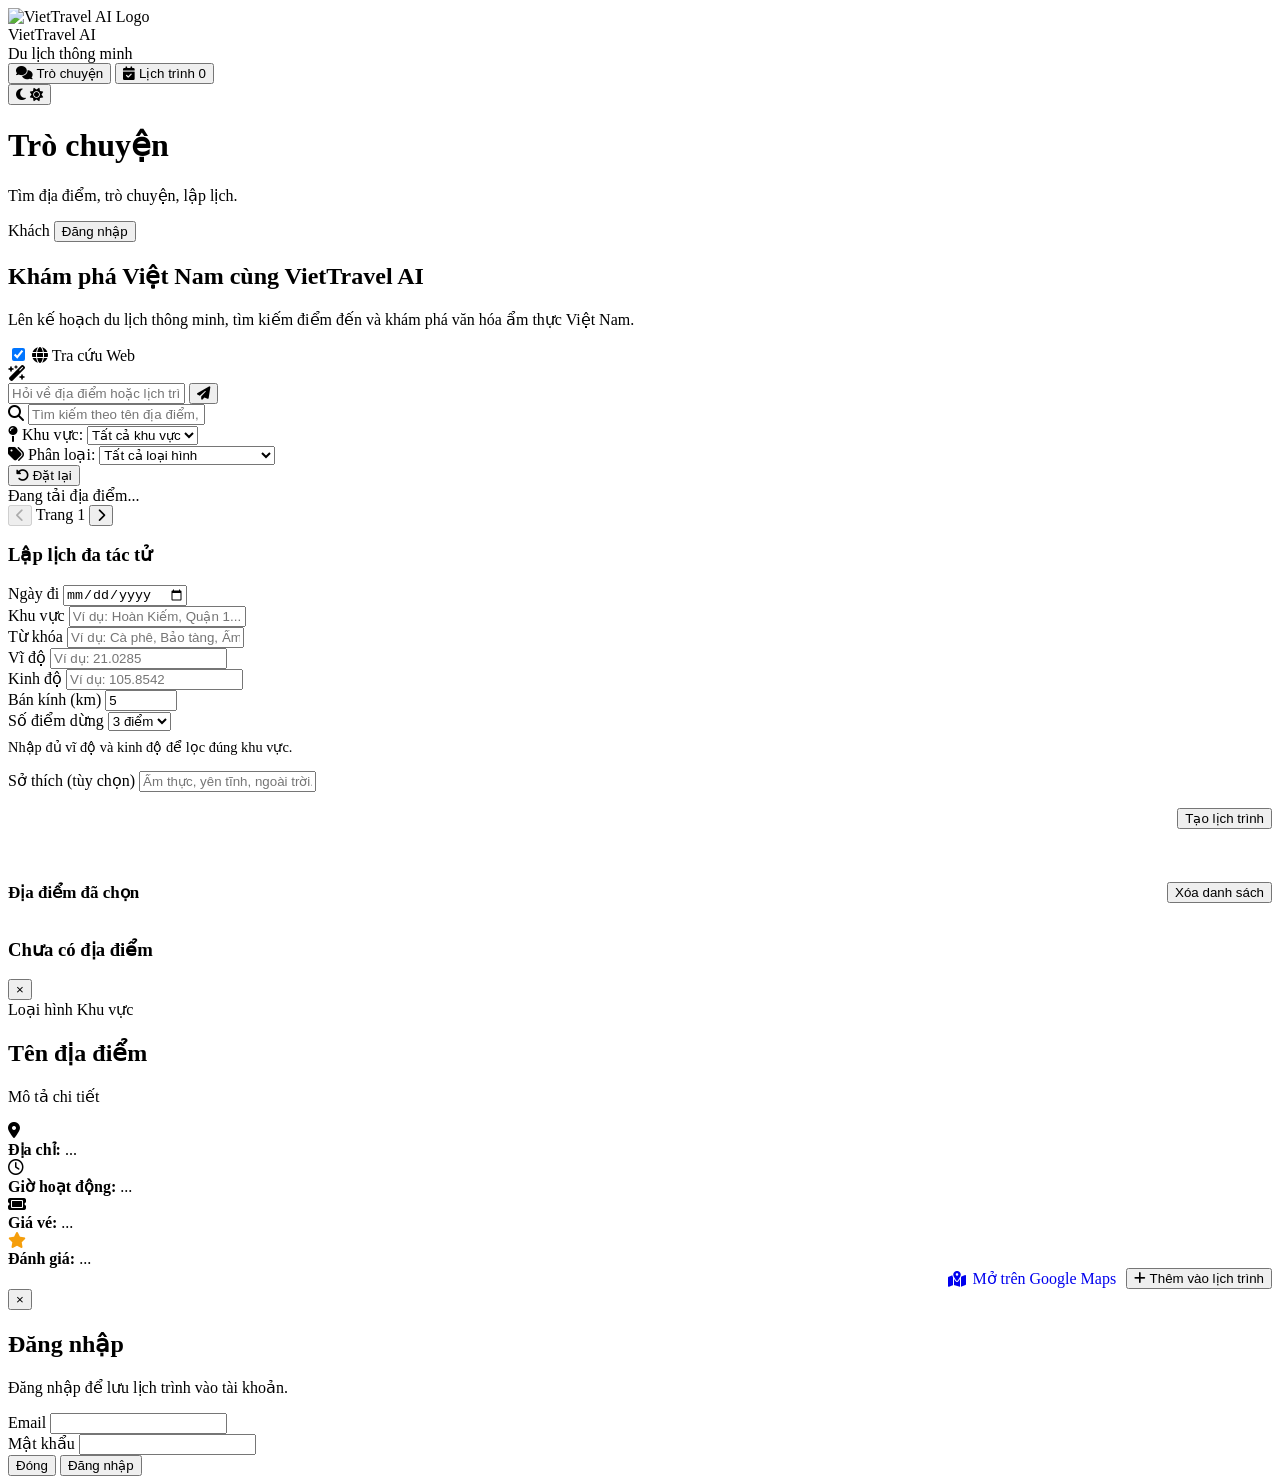
==== src/templates/index.html @ 10caf6d9 "feat: Initial release of VietTravel AI - Smart Travel Assistant & Multi-Agent System" ====
<!DOCTYPE html>
<html lang="vi" data-theme="light">
<head>
    <meta charset="UTF-8">
    <meta name="viewport" content="width=device-width, initial-scale=1.0">
    <title>VietTravel</title>
    <meta name="description" content="Tìm địa điểm và lên lịch trình du lịch Việt Nam.">
    
    <!-- Google Fonts: Outfit & Plus Jakarta Sans -->
    <link rel="preconnect" href="https://fonts.googleapis.com">
    <link rel="preconnect" href="https://fonts.gstatic.com" crossorigin>
    <link href="https://fonts.googleapis.com/css2?family=Outfit:wght@400;500;600;700;800;900&family=Plus+Jakarta+Sans:wght@400;500;600;700;800&display=swap" rel="stylesheet">
    
    <!-- Font Awesome Icons -->
    <link rel="stylesheet" href="https://cdnjs.cloudflare.com/ajax/libs/font-awesome/6.5.1/css/all.min.css">
    
    <!-- Custom CSS -->
    <link rel="stylesheet" href="/static/css/style.css">
</head>
<body>
    <div class="app-layout">
        <!-- Sidebar Navigation -->
        <aside class="sidebar">
            <div class="sidebar-header">
                <div class="logo">
                    <div class="logo-mark">
                        <img src="/static/img/logo.jpg" alt="VietTravel AI Logo" class="logo-img">
                    </div>
                    <div class="logo-text">
                        <div class="logo-title-row">
                            <span class="logo-title">VietTravel</span>
                            <span class="logo-badge">AI</span>
                        </div>
                        <span class="logo-tagline">Du lịch thông minh</span>
                    </div>
                </div>
            </div>

            <nav class="nav-menu">
                <button class="nav-item active" data-tab="chat-tab" id="nav-chat-btn">
                    <i class="fa-solid fa-comments"></i>
                    <span>Trò chuyện</span>
                </button>
                <button class="nav-item" data-tab="explore-tab" id="nav-explore-btn" style="display: none;">
                    <i class="fa-solid fa-map-location-dot"></i>
                    <span>Địa điểm</span>
                </button>
                <button class="nav-item" data-tab="itinerary-tab" id="nav-itinerary-btn">
                    <i class="fa-solid fa-calendar-check"></i>
                    <span>Lịch trình</span>
                    <span class="itinerary-counter" id="itinerary-count">0</span>
                </button>
            </nav>

            <div class="sidebar-footer">
                <button class="theme-toggle" id="theme-toggle-btn" title="Đổi giao diện">
                    <i class="fa-solid fa-moon dark-icon"></i>
                    <i class="fa-solid fa-sun light-icon"></i>
                </button>
            </div>
        </aside>

        <!-- Main Content Area -->
        <main class="main-content">
            <!-- Topbar -->
            <header class="topbar">
                <div class="topbar-left">
                    <h1 class="page-title" id="current-tab-title">Trò chuyện</h1>
                    <p class="page-subtitle" id="current-tab-subtitle">Tìm địa điểm, trò chuyện, lập lịch.</p>
                </div>
                <div class="topbar-actions">
                    <span id="auth-user-label" class="auth-user-label">Khách</span>
                    <button type="button" id="auth-open-btn" class="btn-secondary btn-sm">Đăng nhập</button>
                    <button type="button" id="auth-logout-btn" class="btn-secondary btn-sm" hidden>Đăng xuất</button>
                </div>
            </header>

            <!-- TAB 1: AI CHAT -->
            <section class="tab-pane active" id="chat-tab">
                <div class="chat-container">
                    <div class="chat-messages" id="chat-messages-container">
                        <!-- Hero Welcome Screen -->
                        <div class="chat-welcome-hero" id="chat-welcome-hero">
                            <h2 class="hero-greeting">
                                Khám phá Việt Nam cùng <span class="gradient-brand-text">VietTravel AI</span>
                            </h2>
                            <p class="hero-description">
                                Lên kế hoạch du lịch thông minh, tìm kiếm điểm đến và khám phá văn hóa ẩm thực Việt Nam.
                            </p>
                        </div>
                    </div>

                    <!-- Input Bar -->
                    <div class="chat-input-area">
                        <div class="chat-input-toolbar">
                            <label class="web-search-toggle" title="Tra cứu thông tin mới nhất trên Google">
                                <input type="checkbox" id="web-search-checkbox" checked>
                                <span class="toggle-slider"></span>
                                <span class="toggle-label"><i class="fa-solid fa-globe"></i> Tra cứu Web</span>
                            </label>
                        </div>
                        <form id="chat-form" class="chat-input-wrapper">
                            <div class="input-actions-left">
                                <i class="fa-solid fa-wand-magic-sparkles magic-icon"></i>
                            </div>
                            <input 
                                type="text" 
                                id="user-input" 
                                class="chat-input" 
                                placeholder="Hỏi về địa điểm hoặc lịch trình..." 
                                autocomplete="off"
                            >
                            <button type="submit" id="send-btn" class="send-button" title="Gửi câu hỏi">
                                <i class="fa-solid fa-paper-plane"></i>
                            </button>
                        </form>
                    </div>
                </div>
            </section>

            <!-- TAB 2: EXPLORE ATTRACTIONS -->
            <section class="tab-pane" id="explore-tab">
                <div class="explore-toolbar">
                    <div class="search-box">
                        <i class="fa-solid fa-magnifying-glass search-icon"></i>
                        <input type="text" id="explore-search-input" placeholder="Tìm kiếm theo tên địa điểm, từ khóa, địa chỉ...">
                    </div>
                    
                    <div class="filters-row">
                        <div class="filter-group">
                            <label><i class="fa-solid fa-map-pin"></i> Khu vực:</label>
                            <select id="district-filter" class="filter-select">
                                <option value="">Tất cả khu vực</option>
                                <option value="Quận 1">Quận 1</option>
                                <option value="Quận 2">Quận 2</option>
                                <option value="Quận 3">Quận 3</option>
                                <option value="Quận 5">Quận 5</option>
                                <option value="Quận 7">Quận 7</option>
                                <option value="TP.Thủ Đức">TP. Thủ Đức</option>
                                <option value="Bình Thạnh">Bình Thạnh</option>
                                <option value="Phú Nhuận">Phú Nhuận</option>
                                <option value="Tân Bình">Tân Bình</option>
                            </select>
                        </div>

                        <div class="filter-group">
                            <label><i class="fa-solid fa-tags"></i> Phân loại:</label>
                            <select id="category-filter" class="filter-select">
                                <option value="">Tất cả loại hình</option>
                                <option value="Bảo tàng">Bảo tàng</option>
                                <option value="Di tích">Di tích lịch sử</option>
                                <option value="Công viên">Công viên</option>
                                <option value="Chợ">Chợ truyền thống</option>
                                <option value="Trung tâm thương mại">Trung tâm thương mại</option>
                                <option value="Nhà thờ">Tôn giáo / Chùa / Nhà thờ</option>
                                <option value="Ẩm thực">Ẩm thực / Nhà hàng</option>
                                <option value="Phố đi bộ">Phố đi bộ / Giải trí</option>
                            </select>
                        </div>

                        <button id="reset-filter-btn" class="btn-secondary">
                            <i class="fa-solid fa-rotate-left"></i> Đặt lại
                        </button>
                    </div>
                </div>

                <div class="explore-stats-bar">
                    <span id="places-count-text">Đang tải địa điểm...</span>
                    <div class="pagination-controls">
                        <button id="prev-page-btn" class="page-btn" disabled><i class="fa-solid fa-chevron-left"></i></button>
                        <span id="page-indicator">Trang 1</span>
                        <button id="next-page-btn" class="page-btn"><i class="fa-solid fa-chevron-right"></i></button>
                    </div>
                </div>

                <div class="attractions-grid" id="attractions-grid">
                    <!-- Cards will be populated by JS -->
                </div>
            </section>

            <!-- TAB 3: ITINERARY PLANNER -->
            <section class="tab-pane" id="itinerary-tab">
                <div class="itinerary-wrapper">
                    <!-- AI Draft Itinerary Generator Form -->
                    <div class="planner-form-card">
                        <div class="planner-form-header">
                            <div class="planner-title">
                                <h3>Lập lịch đa tác tử</h3>
                            </div>
                        </div>
                        <form id="plan-draft-form">
                            <div class="form-grid">
                                <div class="form-group">
                                    <label for="draft-date">Ngày đi</label>
                                    <input type="date" id="draft-date" class="form-control" required>
                                </div>
                                <div class="form-group">
                                    <label for="draft-area">Khu vực</label>
                                    <input type="text" id="draft-area" class="form-control" placeholder="Ví dụ: Hoàn Kiếm, Quận 1..." required>
                                </div>
                                <div class="form-group">
                                    <label for="draft-query">Từ khóa</label>
                                    <input type="text" id="draft-query" class="form-control" placeholder="Ví dụ: Cà phê, Bảo tàng, Ẩm thực...">
                                </div>
                                <div class="form-group">
                                    <label for="draft-latitude">Vĩ độ</label>
                                    <input type="number" id="draft-latitude" class="form-control" min="8" max="24" step="any" placeholder="Ví dụ: 21.0285">
                                </div>
                                <div class="form-group">
                                    <label for="draft-longitude">Kinh độ</label>
                                    <input type="number" id="draft-longitude" class="form-control" min="102" max="110" step="any" placeholder="Ví dụ: 105.8542">
                                </div>
                                <div class="form-group">
                                    <label for="draft-radius">Bán kính (km)</label>
                                    <input type="number" id="draft-radius" class="form-control" min="0.1" max="100" step="0.1" value="5">
                                </div>
                                <div class="form-group">
                                    <label for="draft-max-stops">Số điểm dừng</label>
                                    <select id="draft-max-stops" class="form-control">
                                        <option value="2">2 điểm</option>
                                        <option value="3" selected>3 điểm</option>
                                        <option value="4">4 điểm</option>
                                        <option value="5">5 điểm</option>
                                    </select>
                                </div>
                            </div>
                            <p class="form-hint" style="margin-top: 8px; color: var(--text-muted); font-size: 0.9rem;">
                                Nhập đủ vĩ độ và kinh độ để lọc đúng khu vực.
                            </p>
                            <div class="form-group" style="margin-top: 12px;">
                                <label for="draft-preferences">Sở thích (tùy chọn)</label>
                                <input type="text" id="draft-preferences" class="form-control" placeholder="Ẩm thực, yên tĩnh, ngoài trời...">
                            </div>
                            <div class="form-actions" style="margin-top: 16px; display: flex; justify-content: flex-end; gap: 12px;">
                                <button type="submit" id="btn-submit-draft" class="btn-primary">
                                    Tạo lịch trình
                                </button>
                            </div>
                        </form>
                    </div>

                    <!-- AI Draft Itinerary Display Section -->
                    <div id="draft-result-section" class="draft-result-section" style="display: none;">
                        <div id="draft-loading" class="draft-loading" style="display: none;">
                            <p>Đang tạo lịch trình...</p>
                        </div>

                        <div id="draft-alert" class="draft-alert" style="display: none;">
                            <!-- Alert message populated by JS -->
                        </div>

                        <div id="draft-content" class="draft-content" style="display: none;">
                            <!-- Draft Header Banner -->
                            <div class="draft-banner">
                                <div class="draft-banner-info">
                                    <div class="draft-banner-title">
                                        <h3 id="draft-display-title">Lịch trình</h3>
                                        <span class="badge badge-warning" id="draft-saved-badge">
                                            Chưa lưu
                                        </span>
                                    </div>
                                    <p class="draft-meta-text">
                                        Ngày đi: <strong id="draft-date-text"></strong>
                                    </p>
                                </div>
                                <div class="draft-summary-pills">
                                    <div class="summary-pill">
                                        <i class="fa-solid fa-map-marker-alt"></i>
                                        <span id="draft-stops-count">0 điểm</span>
                                    </div>
                                    <div class="summary-pill">
                                        <i class="fa-regular fa-clock"></i>
                                        <span id="draft-time-span">0 giờ</span>
                                    </div>
                                    <div class="summary-pill">
                                        <i class="fa-solid fa-route"></i>
                                        <span id="draft-distance-total">0 km (ước tính)</span>
                                    </div>
                                </div>
                            </div>

                            <!-- Warnings container if any -->
                            <div id="draft-warnings-container" class="draft-warnings-box" style="display: none;">
                                <div class="warning-title">
                                    <i class="fa-solid fa-triangle-exclamation"></i>
                                    <strong>Lưu ý</strong>
                                </div>
                                <ul id="draft-warnings-list"></ul>
                            </div>

                            <!-- Draft Timeline -->
                            <div class="draft-timeline-wrapper">
                                <h4 style="margin-bottom: 14px; font-size: 16px;">Các điểm dừng</h4>
                                <div id="draft-items-timeline" class="draft-items-timeline">
                                    <!-- Populated by JS -->
                                </div>
                            </div>

                            <!-- Confirm & Action Bar -->
                            <div class="draft-actions-bar">
                                <div class="draft-action-buttons">
                                    <button type="button" id="btn-discard-draft" class="btn-secondary">
                                        Bỏ bản nháp
                                    </button>
                                    <button type="button" id="btn-confirm-draft" class="btn-primary btn-confirm-glow">
                                        Xác nhận và lưu
                                    </button>
                                </div>
                            </div>

                            <div id="confirm-status-alert" class="confirm-status-alert" style="display: none;">
                                <!-- Confirm status message -->
                            </div>
                        </div>
                    </div>

                    <!-- Local Selected Places Section -->
                    <div class="saved-places-section" style="margin-top: 36px;">
                        <div class="saved-places-header" style="display: flex; justify-content: space-between; align-items: center; margin-bottom: 16px;">
                            <h3 style="font-size: 17px;">Địa điểm đã chọn</h3>
                            <button class="btn-secondary btn-sm" id="clear-itinerary-btn">
                                Xóa danh sách
                            </button>
                        </div>

                        <div id="itinerary-empty-state" class="empty-state">
                            <h3>Chưa có địa điểm</h3>
                        </div>

                        <div class="itinerary-timeline" id="itinerary-timeline" style="display: none;">
                            <!-- Timeline items populated by JS -->
                        </div>
                    </div>
                </div>
            </section>
        </main>
    </div>

    <!-- Location Detail Modal -->
    <div class="modal-overlay" id="detail-modal">
        <div class="modal-card">
            <button class="modal-close-btn" id="modal-close-btn">&times;</button>
            <div class="modal-header">
                <span class="badge" id="modal-category">Loại hình</span>
                <span class="badge badge-district" id="modal-district">Khu vực</span>
                <h2 id="modal-title">Tên địa điểm</h2>
            </div>
            <div class="modal-body">
                <p class="modal-desc" id="modal-desc">Mô tả chi tiết</p>
                <div class="modal-info-list">
                    <div class="info-row">
                        <i class="fa-solid fa-location-dot"></i>
                        <div>
                            <strong>Địa chỉ:</strong>
                            <span id="modal-address">...</span>
                        </div>
                    </div>
                    <div class="info-row">
                        <i class="fa-regular fa-clock"></i>
                        <div>
                            <strong>Giờ hoạt động:</strong>
                            <span id="modal-hours">...</span>
                        </div>
                    </div>
                    <div class="info-row">
                        <i class="fa-solid fa-ticket"></i>
                        <div>
                            <strong>Giá vé:</strong>
                            <span id="modal-price">...</span>
                        </div>
                    </div>
                    <div class="info-row">
                        <i class="fa-solid fa-star" style="color: #f59e0b;"></i>
                        <div>
                            <strong>Đánh giá:</strong>
                            <span id="modal-rating">...</span>
                        </div>
                    </div>
                </div>
            </div>
            <div class="modal-footer" style="display: flex; gap: 10px; justify-content: flex-end; align-items: center;">
                <a id="modal-maps-link" class="btn-secondary" href="#" target="_blank" rel="noopener noreferrer" style="display: inline-flex; align-items: center; gap: 6px; text-decoration: none;">
                    <i class="fa-solid fa-map-location-dot"></i> Mở trên Google Maps
                </a>
                <button class="btn-primary" id="modal-add-itinerary-btn">
                    <i class="fa-solid fa-plus"></i> Thêm vào lịch trình
                </button>
            </div>
        </div>
    </div>

    <!-- Login is required only when saving a draft; draft generation remains available to guests. -->
    <div class="modal-overlay" id="auth-modal" role="dialog" aria-modal="true" aria-labelledby="auth-modal-title">
        <form class="modal-card auth-card" id="auth-form">
            <button type="button" class="modal-close-btn" id="auth-close-btn" aria-label="Đóng">&times;</button>
            <div class="modal-header">
                <h2 id="auth-modal-title">Đăng nhập</h2>
            </div>
            <p class="modal-desc">Đăng nhập để lưu lịch trình vào tài khoản.</p>
            <div id="auth-error" class="alert-box alert-error" role="alert" hidden></div>
            <div class="form-group">
                <label for="auth-email">Email</label>
                <input id="auth-email" class="form-control" type="email" autocomplete="username" required>
            </div>
            <div class="form-group">
                <label for="auth-password">Mật khẩu</label>
                <input id="auth-password" class="form-control" type="password" autocomplete="current-password" required>
            </div>
            <div class="modal-footer auth-actions">
                <button type="button" id="auth-cancel-btn" class="btn-secondary">Đóng</button>
                <button type="submit" id="auth-submit-btn" class="btn-primary">Đăng nhập</button>
            </div>
        </form>
    </div>

    <!-- Custom JS -->
    <script src="/static/js/app.js"></script>
</body>
</html>
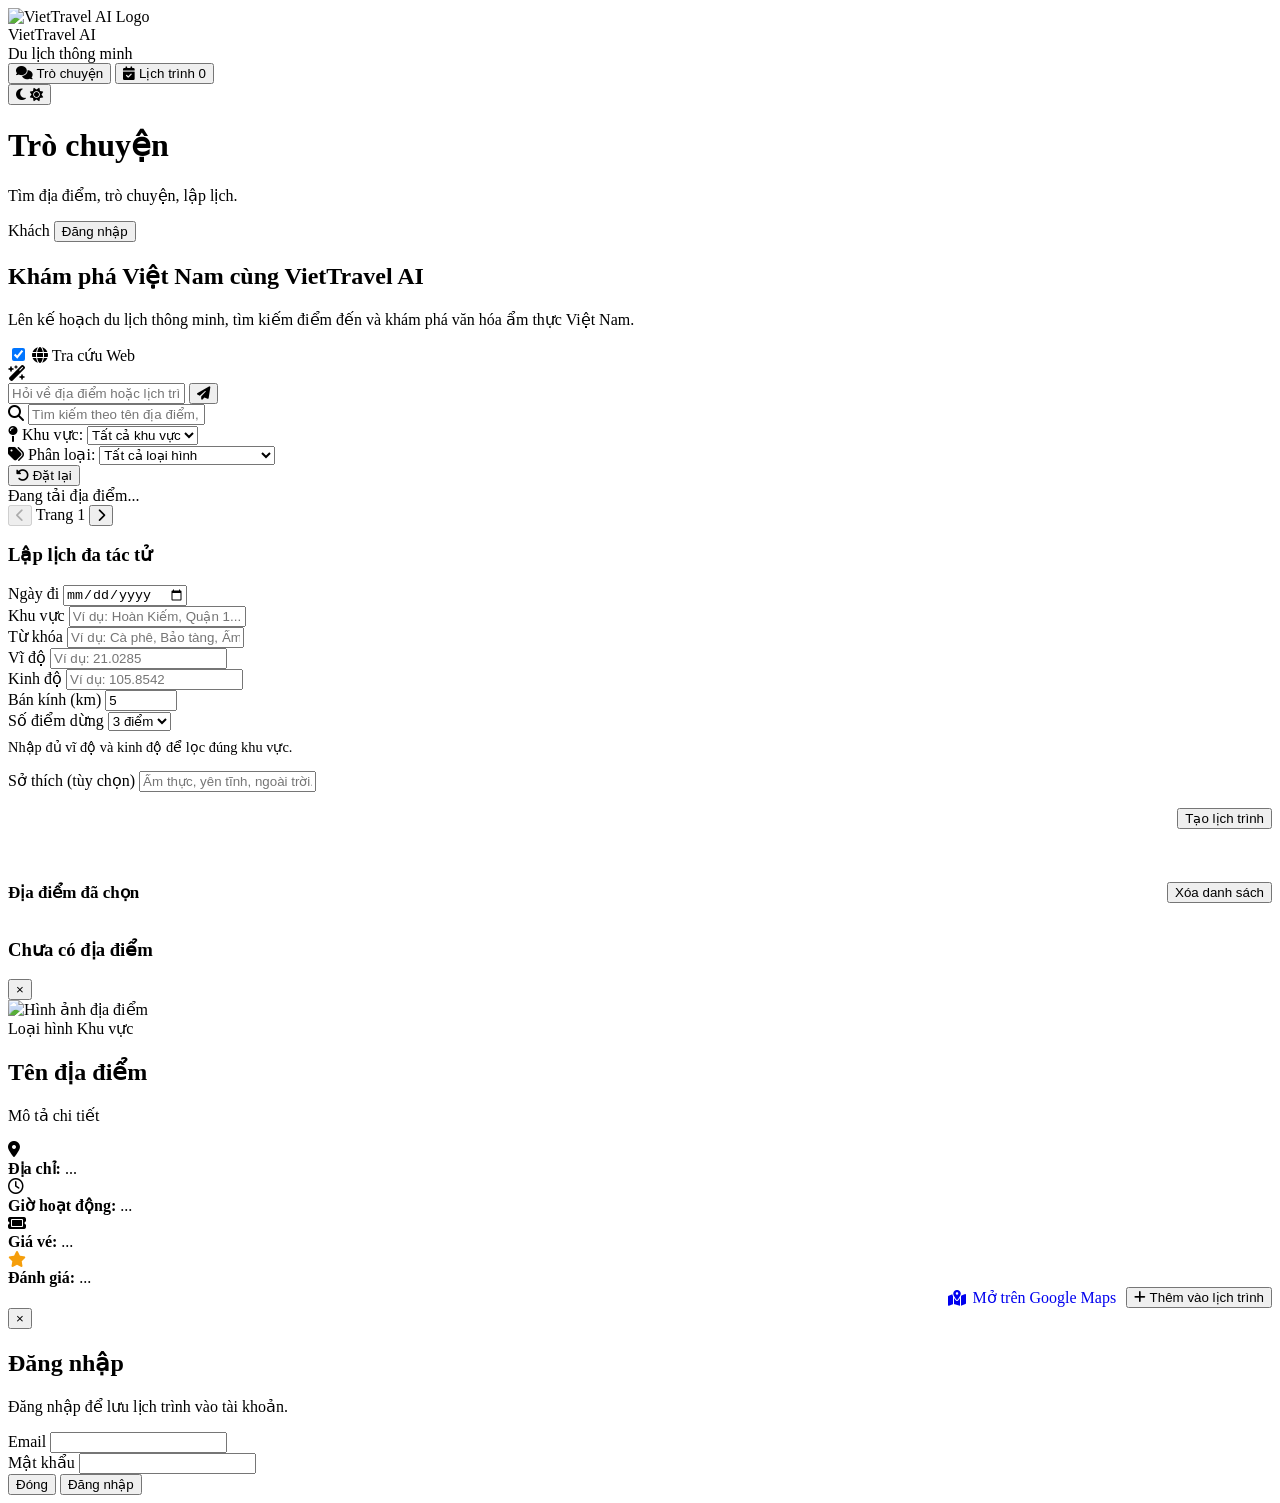
==== commit 98bc2a0a: "feat(poi-ui): add high-res photos and enriched metadata to POI cards, fix markdown link parsing, and" ====
--- a/src/templates/index.html
+++ b/src/templates/index.html
@@ -1,5 +1,5 @@
 <!DOCTYPE html>
-<html lang="vi" data-theme="light">
+<html lang="vi" data-theme="dark">
 <head>
     <meta charset="UTF-8">
     <meta name="viewport" content="width=device-width, initial-scale=1.0">
@@ -340,6 +340,9 @@
     <div class="modal-overlay" id="detail-modal">
         <div class="modal-card">
             <button class="modal-close-btn" id="modal-close-btn">&times;</button>
+            <div class="modal-banner-img-box" id="modal-banner-box">
+                <img id="modal-img" src="" alt="Hình ảnh địa điểm" class="modal-banner-img">
+            </div>
             <div class="modal-header">
                 <span class="badge" id="modal-category">Loại hình</span>
                 <span class="badge badge-district" id="modal-district">Khu vực</span>
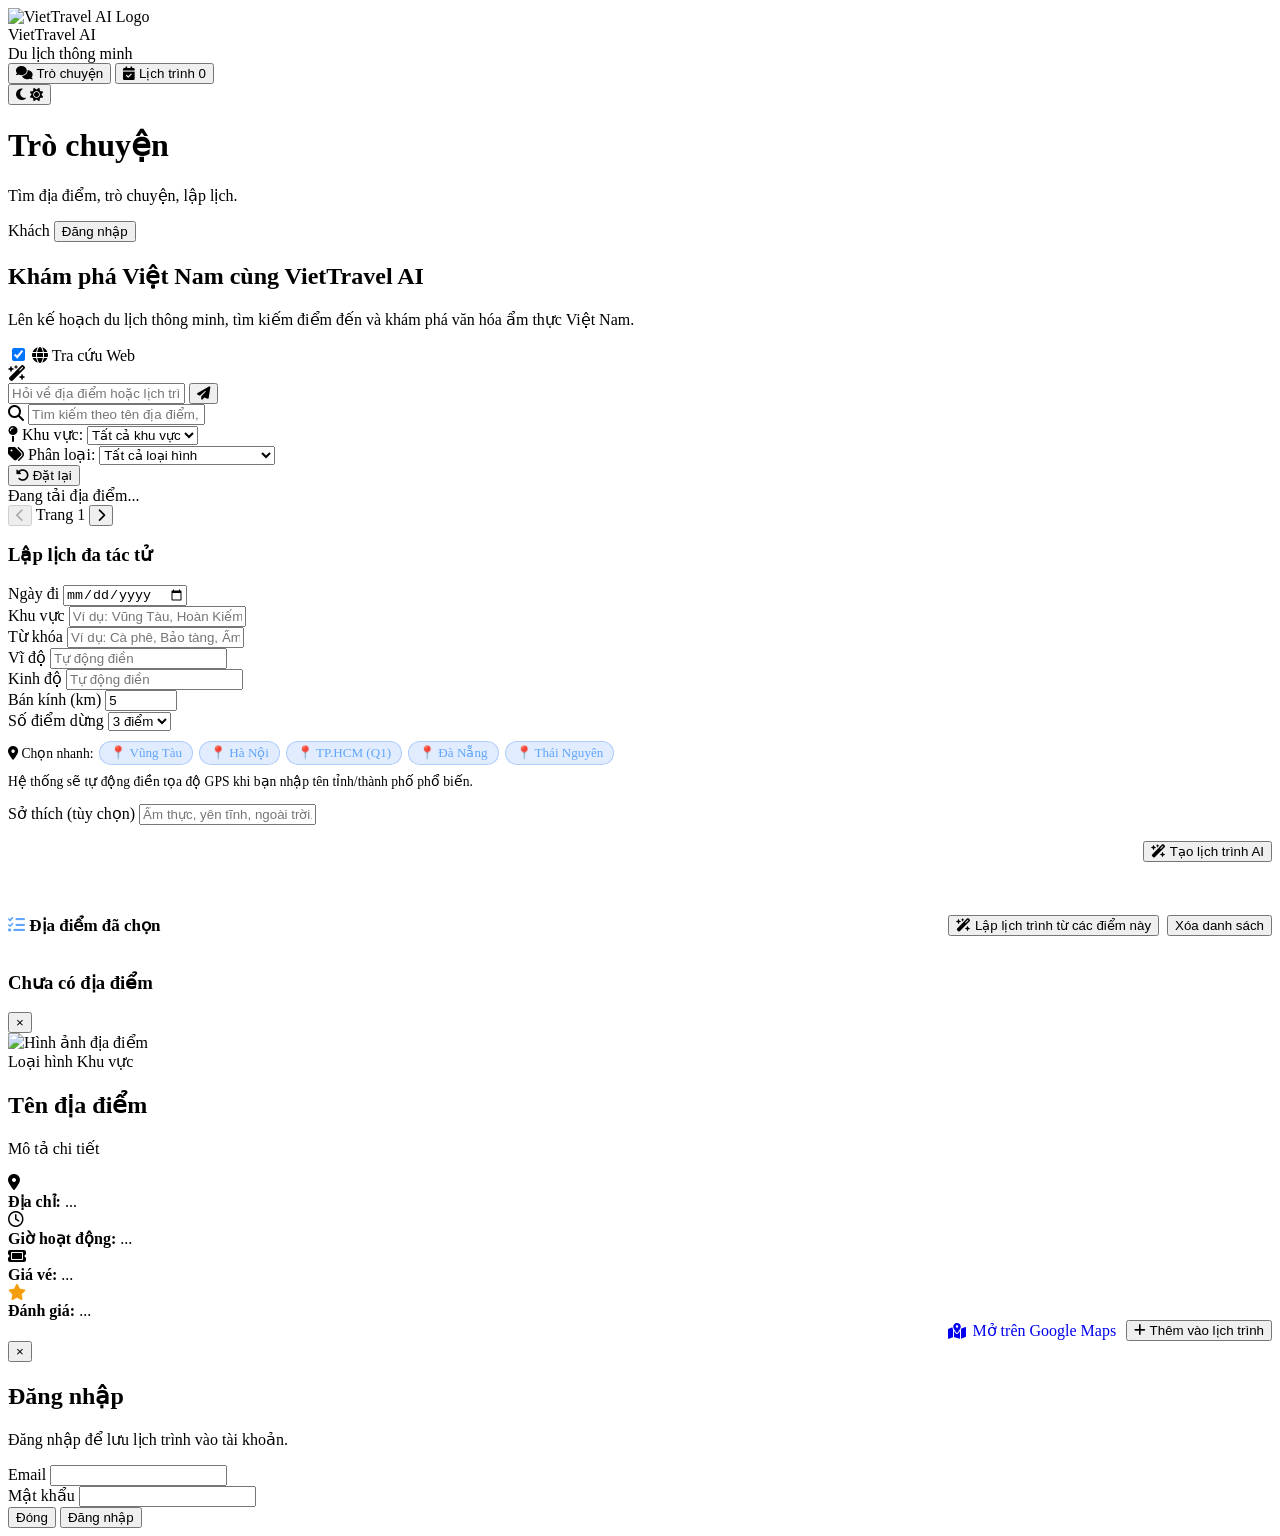
==== commit e3a216e4: "fix(itinerary): add city quick-fill chips, auto-geocoding, plan from selected places button, and ens" ====
--- a/src/templates/index.html
+++ b/src/templates/index.html
@@ -196,7 +196,7 @@
                                 </div>
                                 <div class="form-group">
                                     <label for="draft-area">Khu vực</label>
-                                    <input type="text" id="draft-area" class="form-control" placeholder="Ví dụ: Hoàn Kiếm, Quận 1..." required>
+                                    <input type="text" id="draft-area" class="form-control" placeholder="Ví dụ: Vũng Tàu, Hoàn Kiếm, Quận 1..." required>
                                 </div>
                                 <div class="form-group">
                                     <label for="draft-query">Từ khóa</label>
@@ -204,11 +204,11 @@
                                 </div>
                                 <div class="form-group">
                                     <label for="draft-latitude">Vĩ độ</label>
-                                    <input type="number" id="draft-latitude" class="form-control" min="8" max="24" step="any" placeholder="Ví dụ: 21.0285">
+                                    <input type="number" id="draft-latitude" class="form-control" min="8" max="24" step="any" placeholder="Tự động điền">
                                 </div>
                                 <div class="form-group">
                                     <label for="draft-longitude">Kinh độ</label>
-                                    <input type="number" id="draft-longitude" class="form-control" min="102" max="110" step="any" placeholder="Ví dụ: 105.8542">
+                                    <input type="number" id="draft-longitude" class="form-control" min="102" max="110" step="any" placeholder="Tự động điền">
                                 </div>
                                 <div class="form-group">
                                     <label for="draft-radius">Bán kính (km)</label>
@@ -224,8 +224,16 @@
                                     </select>
                                 </div>
                             </div>
-                            <p class="form-hint" style="margin-top: 8px; color: var(--text-muted); font-size: 0.9rem;">
-                                Nhập đủ vĩ độ và kinh độ để lọc đúng khu vực.
+                            <div style="display: flex; gap: 6px; align-items: center; flex-wrap: wrap; margin-top: 10px;">
+                                <span style="font-size: 0.85rem; color: var(--text-muted);"><i class="fa-solid fa-location-dot"></i> Chọn nhanh:</span>
+                                <span class="city-fill-chip" style="cursor: pointer; padding: 3px 10px; border-radius: 999px; background: rgba(59, 130, 246, 0.15); color: #60a5fa; font-size: 0.82rem; border: 1px solid rgba(59, 130, 246, 0.3);" data-area="Vũng Tàu" data-lat="10.3460" data-lng="107.0843">📍 Vũng Tàu</span>
+                                <span class="city-fill-chip" style="cursor: pointer; padding: 3px 10px; border-radius: 999px; background: rgba(59, 130, 246, 0.15); color: #60a5fa; font-size: 0.82rem; border: 1px solid rgba(59, 130, 246, 0.3);" data-area="Hà Nội" data-lat="21.0285" data-lng="105.8542">📍 Hà Nội</span>
+                                <span class="city-fill-chip" style="cursor: pointer; padding: 3px 10px; border-radius: 999px; background: rgba(59, 130, 246, 0.15); color: #60a5fa; font-size: 0.82rem; border: 1px solid rgba(59, 130, 246, 0.3);" data-area="TP.HCM" data-lat="10.7769" data-lng="106.7009">📍 TP.HCM (Q1)</span>
+                                <span class="city-fill-chip" style="cursor: pointer; padding: 3px 10px; border-radius: 999px; background: rgba(59, 130, 246, 0.15); color: #60a5fa; font-size: 0.82rem; border: 1px solid rgba(59, 130, 246, 0.3);" data-area="Đà Nẵng" data-lat="16.0544" data-lng="108.2022">📍 Đà Nẵng</span>
+                                <span class="city-fill-chip" style="cursor: pointer; padding: 3px 10px; border-radius: 999px; background: rgba(59, 130, 246, 0.15); color: #60a5fa; font-size: 0.82rem; border: 1px solid rgba(59, 130, 246, 0.3);" data-area="Thái Nguyên" data-lat="21.5942" data-lng="105.8482">📍 Thái Nguyên</span>
+                            </div>
+                            <p class="form-hint" style="margin-top: 8px; color: var(--text-muted); font-size: 0.85rem;">
+                                Hệ thống sẽ tự động điền tọa độ GPS khi bạn nhập tên tỉnh/thành phố phổ biến.
                             </p>
                             <div class="form-group" style="margin-top: 12px;">
                                 <label for="draft-preferences">Sở thích (tùy chọn)</label>
@@ -233,7 +241,7 @@
                             </div>
                             <div class="form-actions" style="margin-top: 16px; display: flex; justify-content: flex-end; gap: 12px;">
                                 <button type="submit" id="btn-submit-draft" class="btn-primary">
-                                    Tạo lịch trình
+                                    <i class="fa-solid fa-wand-magic-sparkles"></i> Tạo lịch trình AI
                                 </button>
                             </div>
                         </form>
@@ -316,11 +324,16 @@
 
                     <!-- Local Selected Places Section -->
                     <div class="saved-places-section" style="margin-top: 36px;">
-                        <div class="saved-places-header" style="display: flex; justify-content: space-between; align-items: center; margin-bottom: 16px;">
-                            <h3 style="font-size: 17px;">Địa điểm đã chọn</h3>
-                            <button class="btn-secondary btn-sm" id="clear-itinerary-btn">
-                                Xóa danh sách
-                            </button>
+                        <div class="saved-places-header" style="display: flex; justify-content: space-between; align-items: center; margin-bottom: 16px; flex-wrap: wrap; gap: 8px;">
+                            <h3 style="font-size: 17px;"><i class="fa-solid fa-list-check" style="color: #60a5fa;"></i> Địa điểm đã chọn</h3>
+                            <div style="display: flex; gap: 8px;">
+                                <button type="button" class="btn-primary btn-sm" id="btn-plan-from-selected">
+                                    <i class="fa-solid fa-wand-magic-sparkles"></i> Lập lịch trình từ các điểm này
+                                </button>
+                                <button class="btn-secondary btn-sm" id="clear-itinerary-btn">
+                                    Xóa danh sách
+                                </button>
+                            </div>
                         </div>
 
                         <div id="itinerary-empty-state" class="empty-state">
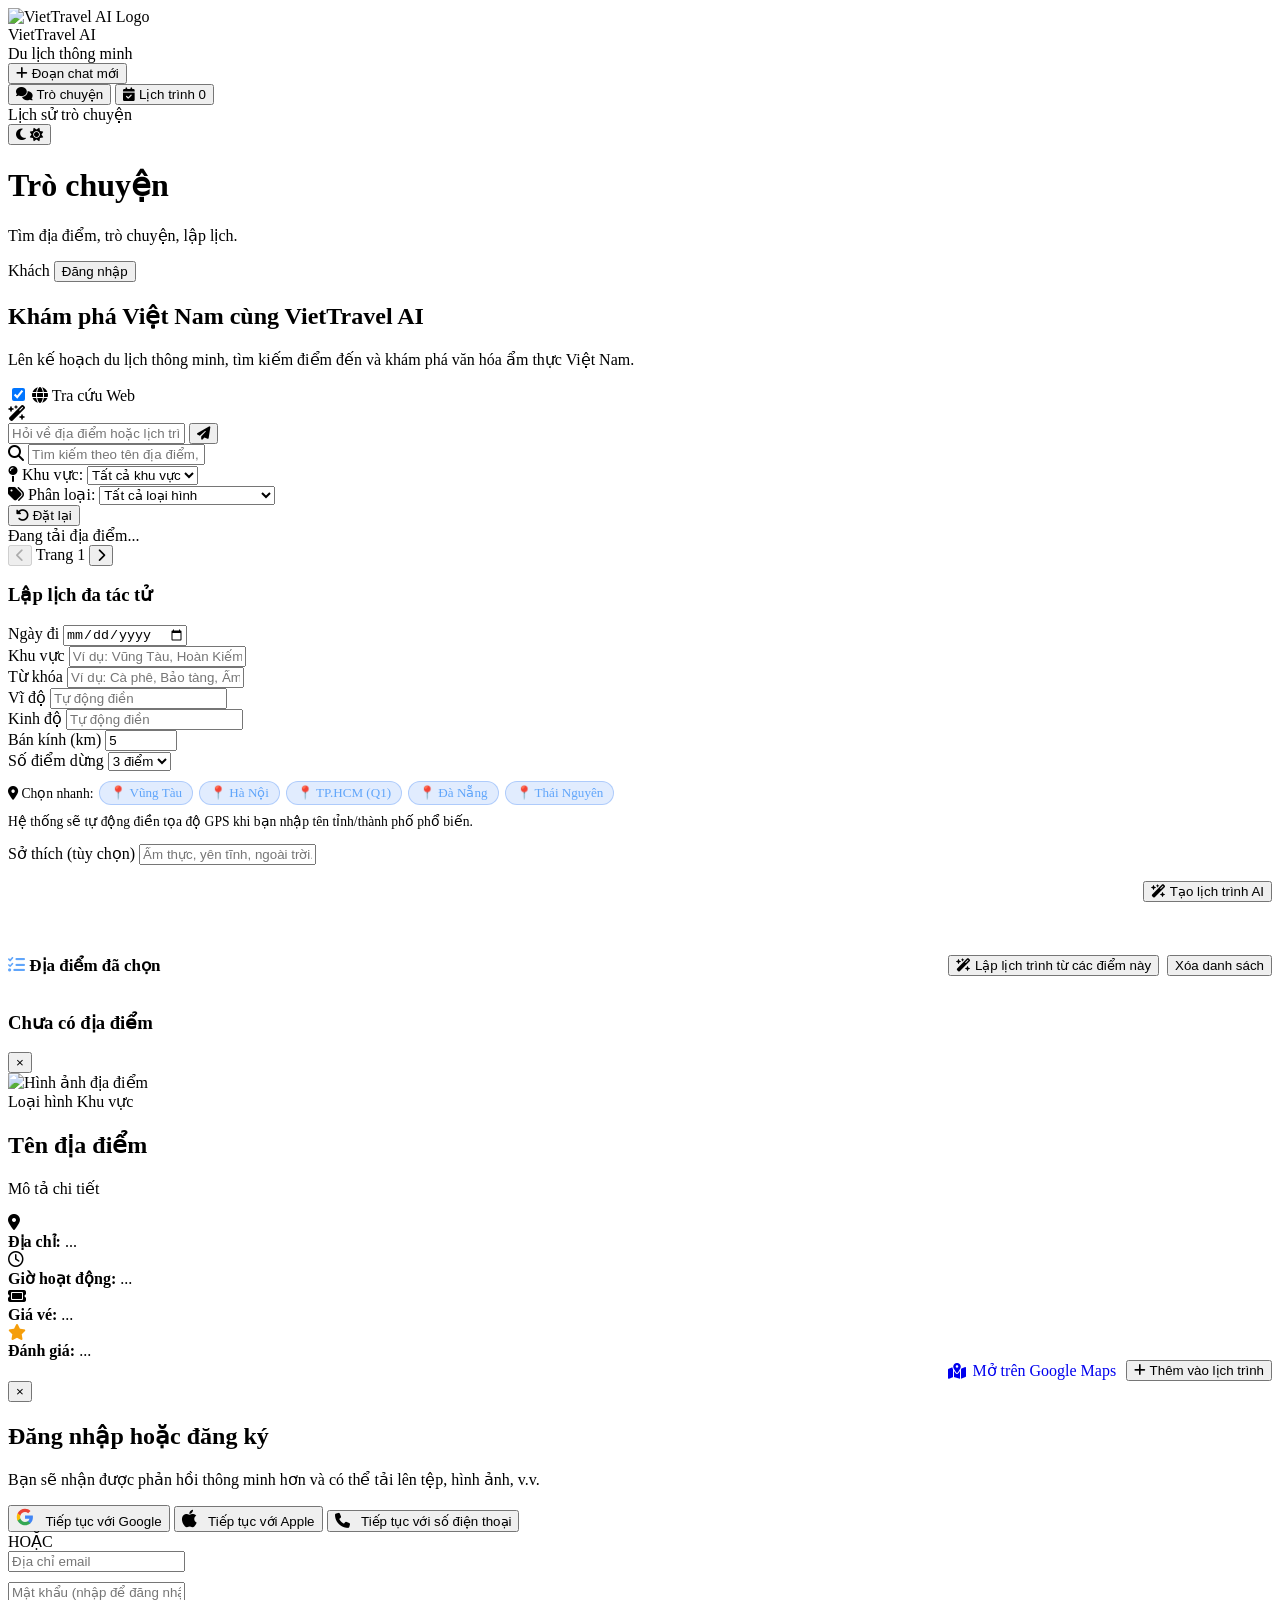
==== commit 8bedbe0b: "feat: implement multi-agent travel architecture, dynamic image crawler, UI minimalist theme, and def" ====
--- a/src/templates/index.html
+++ b/src/templates/index.html
@@ -1,5 +1,5 @@
 <!DOCTYPE html>
-<html lang="vi" data-theme="dark">
+<html lang="vi" data-theme="light">
 <head>
     <meta charset="UTF-8">
     <meta name="viewport" content="width=device-width, initial-scale=1.0">
@@ -36,6 +36,14 @@
                 </div>
             </div>
 
+            <!-- Nút tạo đoạn chat mới -->
+            <div class="sidebar-action-box">
+                <button type="button" class="btn-new-chat" id="btn-new-chat" title="Tạo cuộc trò chuyện mới">
+                    <i class="fa-solid fa-plus"></i>
+                    <span>Đoạn chat mới</span>
+                </button>
+            </div>
+
             <nav class="nav-menu">
                 <button class="nav-item active" data-tab="chat-tab" id="nav-chat-btn">
                     <i class="fa-solid fa-comments"></i>
@@ -51,6 +59,19 @@
                     <span class="itinerary-counter" id="itinerary-count">0</span>
                 </button>
             </nav>
+
+            <!-- Lịch sử trò chuyện -->
+            <div class="chat-history-section" id="chat-history-section">
+                <div class="chat-history-title-row">
+                    <span class="chat-history-title">Lịch sử trò chuyện</span>
+                    <button type="button" class="btn-clear-history" id="btn-clear-history" title="Xóa lịch sử" style="display: none;">
+                        <i class="fa-regular fa-trash-can"></i>
+                    </button>
+                </div>
+                <div class="chat-history-list" id="chat-history-list">
+                    <!-- Populated by JavaScript -->
+                </div>
+            </div>
 
             <div class="sidebar-footer">
                 <button class="theme-toggle" id="theme-toggle-btn" title="Đổi giao diện">
@@ -406,27 +427,54 @@
     </div>
 
     <!-- Login is required only when saving a draft; draft generation remains available to guests. -->
+    <!-- Login/Register Modal (Modal Đăng nhập / Đăng ký theo ảnh 2) -->
     <div class="modal-overlay" id="auth-modal" role="dialog" aria-modal="true" aria-labelledby="auth-modal-title">
-        <form class="modal-card auth-card" id="auth-form">
-            <button type="button" class="modal-close-btn" id="auth-close-btn" aria-label="Đóng">&times;</button>
-            <div class="modal-header">
-                <h2 id="auth-modal-title">Đăng nhập</h2>
-            </div>
-            <p class="modal-desc">Đăng nhập để lưu lịch trình vào tài khoản.</p>
-            <div id="auth-error" class="alert-box alert-error" role="alert" hidden></div>
-            <div class="form-group">
-                <label for="auth-email">Email</label>
-                <input id="auth-email" class="form-control" type="email" autocomplete="username" required>
-            </div>
-            <div class="form-group">
-                <label for="auth-password">Mật khẩu</label>
-                <input id="auth-password" class="form-control" type="password" autocomplete="current-password" required>
-            </div>
-            <div class="modal-footer auth-actions">
-                <button type="button" id="auth-cancel-btn" class="btn-secondary">Đóng</button>
-                <button type="submit" id="auth-submit-btn" class="btn-primary">Đăng nhập</button>
-            </div>
-        </form>
+        <div class="auth-card-modern">
+            <button type="button" class="auth-modal-close" id="auth-close-btn" aria-label="Đóng">&times;</button>
+            <div class="auth-card-header">
+                <h2 class="auth-modal-title" id="auth-modal-title">Đăng nhập hoặc đăng ký</h2>
+                <p class="auth-modal-subtitle">Bạn sẽ nhận được phản hồi thông minh hơn và có thể tải lên tệp, hình ảnh, v.v.</p>
+            </div>
+            
+            <div id="auth-error" class="auth-alert-box alert-error" role="alert" hidden></div>
+            <div id="auth-success" class="auth-alert-box alert-success" role="alert" hidden></div>
+
+            <div class="auth-social-list">
+                <button type="button" class="auth-pill-btn auth-btn-social" id="auth-google-btn">
+                    <svg class="social-icon" viewBox="0 0 24 24" width="18" height="18" style="margin-right: 8px;">
+                        <path fill="#4285F4" d="M22.56 12.25c0-.78-.07-1.53-.2-2.25H12v4.26h5.92c-.26 1.37-1.04 2.53-2.21 3.31v2.77h3.57c2.08-1.92 3.28-4.74 3.28-8.09z"/>
+                        <path fill="#34A853" d="M12 23c2.97 0 5.46-.98 7.28-2.66l-3.57-2.77c-.98.66-2.23 1.06-3.71 1.06-2.86 0-5.29-1.93-6.16-4.53H2.18v2.84C3.99 20.53 7.7 23 12 23z"/>
+                        <path fill="#FBBC05" d="M5.84 14.09c-.22-.66-.35-1.36-.35-2.09s.13-1.43.35-2.09V7.06H2.18C1.43 8.55 1 10.22 1 12s.43 3.45 1.18 4.94l2.85-2.22.81-.63z"/>
+                        <path fill="#EA4335" d="M12 5.38c1.62 0 3.06.56 4.21 1.64l3.15-3.15C17.45 2.09 14.97 1 12 1 7.7 1 3.99 3.47 2.18 7.06l3.66 2.84c.87-2.6 3.3-4.52 6.16-4.52z"/>
+                    </svg>
+                    <span>Tiếp tục với Google</span>
+                </button>
+                <button type="button" class="auth-pill-btn auth-btn-social" id="auth-apple-btn">
+                    <i class="fa-brands fa-apple social-icon" style="font-size: 20px; margin-right: 8px;"></i>
+                    <span>Tiếp tục với Apple</span>
+                </button>
+                <button type="button" class="auth-pill-btn auth-btn-social" id="auth-phone-btn">
+                    <i class="fa-solid fa-phone social-icon" style="font-size: 15px; margin-right: 8px;"></i>
+                    <span>Tiếp tục với số điện thoại</span>
+                </button>
+            </div>
+
+            <div class="auth-divider">
+                <span>HOẶC</span>
+            </div>
+
+            <form id="auth-form" class="auth-form-body">
+                <div class="auth-input-group">
+                    <input id="auth-email" class="auth-input-pill" type="email" placeholder="Địa chỉ email" autocomplete="username" required>
+                </div>
+                <div class="auth-input-group" id="auth-password-group" style="margin-top: 10px;">
+                    <input id="auth-password" class="auth-input-pill" type="password" placeholder="Mật khẩu (nhập để đăng nhập)" autocomplete="current-password">
+                </div>
+                <button type="submit" id="auth-submit-btn" class="auth-pill-btn auth-btn-continue">
+                    Tiếp tục
+                </button>
+            </form>
+        </div>
     </div>
 
     <!-- Custom JS -->
